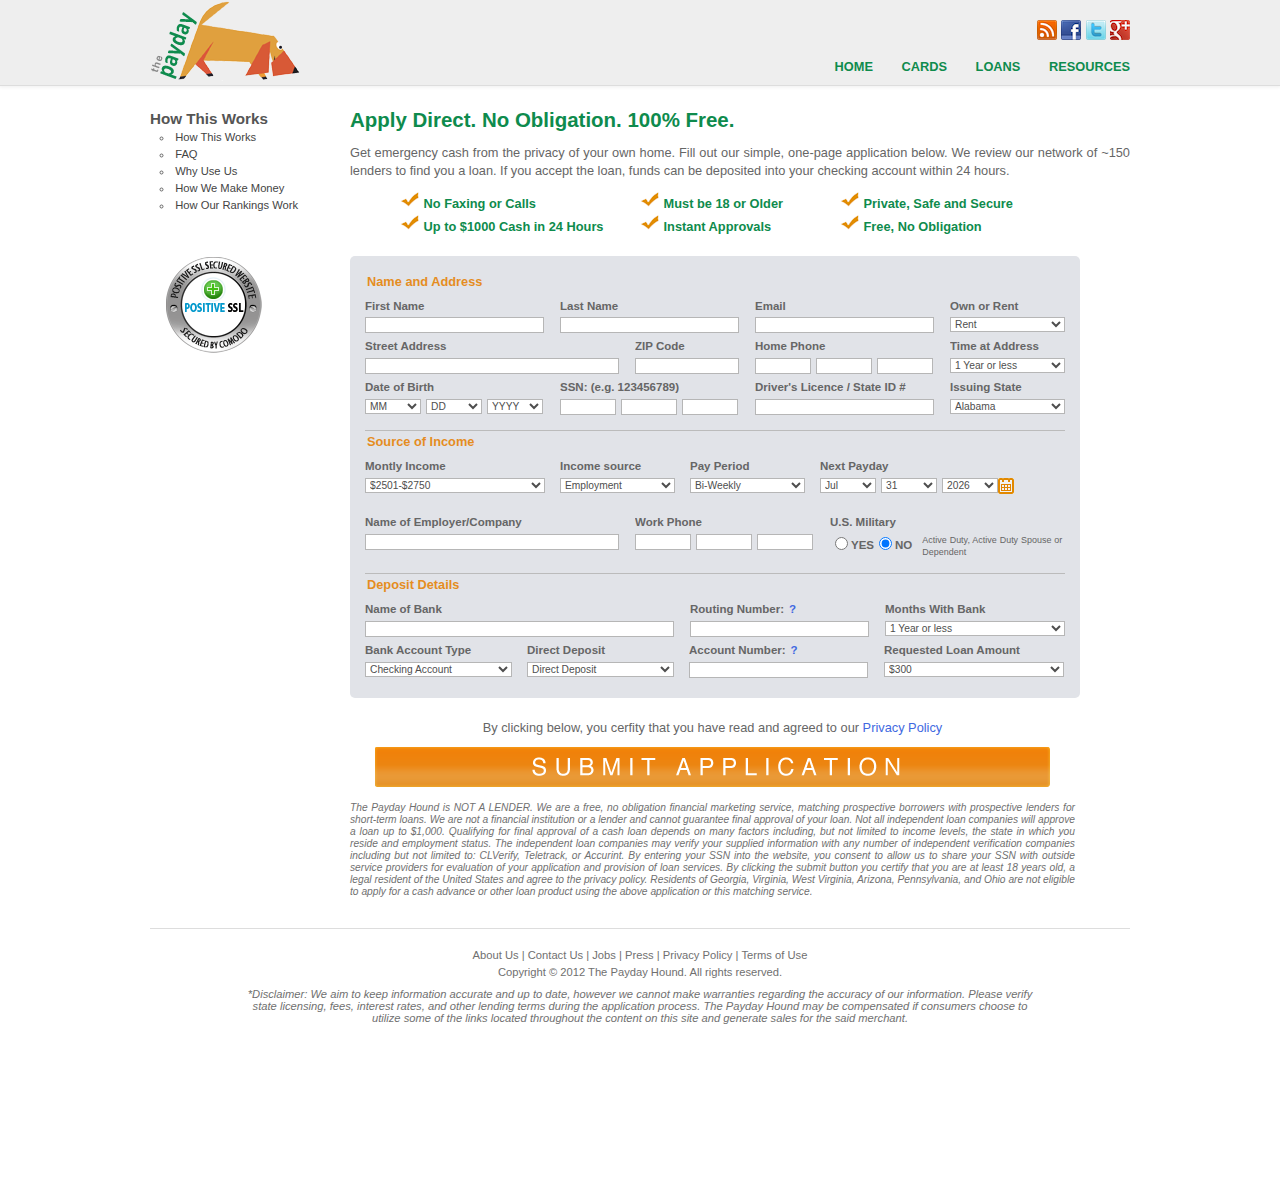
==== index.html @ 6643b177 "base roundsky site" ====
<!DOCTYPE html><!-- HTML 5 -->
<html>
<head>
<meta charset="UTF-8">
<title>The Payday Hound Payday Loan Matching Service</title>
<meta name="description" content="Apply online to over 150 payday loan lenders with one simple application. Instant approvals and next day funding. Apply in private from home. "/>
    <link rel="stylesheet" type="text/css" href="css/style.css" media="all" />  
    <link href="css/cal.css" rel="stylesheet" type="text/css" /> 
    <script type="text/javascript" src="js/Validation.js"></script>
		<script type="text/javascript" src="js/functions.js"></script>
        <script language="javascript" src="js/tabbing.js"></script>
<!--[if lt IE 9]>
<script src="http://html5shiv.googlecode.com/svn/trunk/html5.js"></script>
<![endif]-->

<script type="text/javascript" src="http://resources.thepaydayhound.com/assets/application-8abdf3cddf5f47e707ce5441f7be3edc.js"></script>

<!-- --------- Google Analytics subdomain -----------  -->
<script type="text/javascript">
  var _gaq = _gaq || [];
  _gaq.push(['_setAccount', 'UA-29737687-1']);
  _gaq.push(['_setDomainName', 'thepaydayhound.com']);
  _gaq.push(['_trackPageview']);    
  (function() {
    var ga = document.createElement('script'); ga.type = 'text/javascript'; ga.async = true;
    ga.src = ('https:' == document.location.protocol ? 'https://ssl' : 'http://www') + '.google-analytics.com/ga.js';
    var s = document.getElementsByTagName('script')[0]; s.parentNode.insertBefore(ga, s);
  })();     
</script>   

<!-- --------- Google Analytics subdomain -----------  -->

</head>
<body  onLoad="start_cal();init();">

<!-- header -->

<div id="container">

<div id="mainHeaderOutter">
	<header id="mainHeader">
		<div id="logo"><a href="http://www.thepaydayhound.com/" target="_blank"><img alt="logo" src="img/thepaydayhound-logo-transparent.png" /></a></div>
		<div id="socialmediaicons">
			<a href="http://www.thepaydayhound.com/feed" title="The Payday Hound Feed" target="_blank"><img alt="RSS Feed" src="img/rss.png" /></a>
			<a href="http://www.facebook.com/thepaydayhound" title="The Payday Hound Facebook Page" target="_blank"><img alt="Facebook" src="img/facebook.png" /></a>
			<a href="http://www.twitter.com/thepaydayhound" title="The Payday Hound Twitter Page" target="_blank"><img alt="Twitter" src="img/twitter.png" /></a>
			<a href="https://plus.google.com/114318301384219988110" title="The Payday Hound Google Page" target="_blank"><img alt="Google +" src="img/googleplus.png" /></a>
		</div>
		
		<nav>
			<div class = "chromestye" id = "chromemenu">
				<ul>
					<li><a href="http://www.thepaydayhound.com">Home</a></li>
					<li><a href="http://tools.thepaydayhound.com/secured-cards" rel="dropmenu1">Cards</a></li>
				    	<li><a href="http://tools.thepaydayhound.com/payday-loans" rel="dropmenu2">Loans</a></li>
					<li><a href="http://www.thepaydayhound.com/resources" >Resources</a></li>
				</ul>	
			</div>	


			<!--credit card drop down menu -->                                                   
			<div id="dropmenu1" class="dropmenudiv">
			<a href="http://tools.thepaydayhound.com/prepaids">Prepaid Cards</a>	
			<a href="http://tools.thepaydayhound.com/secured-cards">Secured Cards</a>
			</div>

			<!--payday loan drop down menu -->                                                   
			<div id="dropmenu2" class="dropmenudiv">
			<a href="https://www.thepaydayhound.com/payday-loan-apply">Apply Now</a>
			<a href="http://tools.thepaydayhound.com/payday-loans">Payday Loans</a>	
			<a href="http://tools.thepaydayhound.com/installment-loans">Installment Loans</a>
			</div>


			<script type="text/javascript">

			cssdropdown.startchrome("chromemenu")

			</script>


		</nav>

	</header>
</div>
    
<!-- everything between header and footer -->


<div id = "wrapper">

<aside id ="sidebar">

<div id = "sidebarWhyPDH">
	<h2>How This Works</h2>
		<ul>
		<li><a href="../how-this-works.html" onClick="window.open('how-this-works.html','','scrollbars=yes,width=500,height=350'); return false;">How This Works</a></li>
		<li><a href="../faq.html" onClick="window.open('faq.html','','scrollbars=yes,width=500,height=500'); return false;">FAQ</a></li>
            <li><a href="http://tools.thepaydayhound.com/why-use-the-payday-hound/">Why Use Us</a></li>
            <li><a href="http://tools.thepaydayhound.com/why-use-the-payday-hound/">How We Make Money</a></li>
            <li><a href="http://tools.thepaydayhound.com/why-use-the-payday-hound/">How Our Rankings Work</a></li>            
		</ul>
</div>

<div>
<img alt="Twitter" src="img/SSL_Seal.gif" style="margin: 40px 15px"/>
</div>

</aside>

<div id="content">

	<h1>Apply Direct. No Obligation. 100% Free.</h1>
    	<p>Get emergency cash from the privacy of your own home. Fill out our simple, one-page application below. We review our network of ~150 lenders to find you a loan. If you accept the loan, funds can be deposited into your checking account within 24 hours.</p>
       <p class="msBenefits">
   	  <div class="msBenefitsLeft"><img src="img/check-mark.png" width="20" height="18"> No Faxing or Calls</div>
      <div class="msBenefitsCenter"><img src="img/check-mark.png" width="20" height="18"> Must be 18 or Older</div>
      <div class="msBenefitsRight"><img src="img/check-mark.png" width="20" height="18"> Private, Safe and Secure</div>
      <div id="clearboth"></div>
   	<div class="msBenefitsLeft"><img src="img/check-mark.png" width="20" height="18"> Up to $1000 Cash in 24 Hours</div>
      <div class="msBenefitsCenter"><img src="img/check-mark.png" width="20" height="18"> Instant Approvals</div>
      <div class="msBenefitsRight"><img src="img/check-mark.png" width="20" height="18"> Free, No Obligation </div>         
      </p>
</br>
      <div id="clearboth"></div>
<form action="process.php" method="post" id="applicant" name="applicant" onSubmit="return submit_form();">
			<fieldset>	
				<div class="form-block">
                <h2 class="applicationNameSubTitle">Name and Address</h2>			
					<p class="applicationLine">
						<span class="w180 m-r-15">
							<label>First Name</label>
							<input type='text' maxlength=32 id="first_name" name="first_name" chkType="alpha" chkTitle="First Name"  chkRequired=true tabindex ="1"/>
						</span>
                        <span class="w180 m-r-15">
							<label>Last Name</label>
							<input type='text' maxlength=32 id="last_name" name="last_name" chkType="alpha" chkTitle="Last Name"  chkRequired=true tabindex ="2"/>
						</span>
                        
                        <span class="w180 m-r-15">
							<label>Email</label>
							<input name="email" size="20" maxlength="70" id="email" value="" type="text" chkTitle="Email" chkRequired="true" chkMinLength="5" chkType="email" tabindex ="3"/>
						</span>
                        
                        <span class="w115">
							<label>Own or Rent</label>
							<select class="w-115" name="housing" id="housing" tabindex ="4">
     <option value="rent" selected="selected">Rent</option>         
     <option value="own">Own</option>
							</select>
						</span>
                        
                        </p>
                        
                        <p class="applicationLine">
						<span class="w255 m-r-15">
							<label>Street Address</label>
							<input type="text" class="w-244" maxlength=60 id="address" name="address" chkTitle="Address"  chkRequired=true tabindex ="5"/>
						</span>
					
						<span class="w105 m-r-15">
							<label>ZIP Code</label>
							<input name="zip" type='text' id="zip"  maxlength=5 chkTitle="Zip"  chkRequired=true next="HomePhone1" tabindex ="6"/>
						</span>
                        
                        <span class="w46 m-r-15">
							<label>Home Phone</label>
							<input class="w-46 m-r-5" type="text" onChange="update_home_phone();" name="HomePhone1"  maxlength="3" id="HomePhone1" value=""   chkTitle="Home Phone (Part 1)" chkRequired="true" chkReqLength="3" chkType="num" next="HomePhone2" tabindex ="7"/>  
					<input class="w-46 m-r-5" type="text" onChange="update_home_phone();" name="HomePhone2"   maxlength="3" id="HomePhone2" value=""   chkTitle="Home Phone (Part 2)" chkRequired="true" chkReqLength="3" chkType="num" next="HomePhone3" tabindex ="8"/>  
					<input class="w-46" type="text" onChange="update_home_phone();" name="HomePhone3"  maxlength="4" value="" id="HomePhone3"   chkTitle="Home Phone (Part 3)" chkRequired="true" chkReqLength="4" chkType="num" next="months_at_residence" tabindex ="9"/>
					<input name="home_phone" type="hidden" id="home_phone" />
 
						</span>
                        
                        <span class="w115">
							<label>Time at Address</label>
							<select class="w-115" name="months_at_residence" id="months_at_residence" tabindex ="10">
      <option value="12">1 Year or less</option>
      <option value="24">2 Years</option>
      <option value="36">3 Years</option>
      <option value="48">4 Years</option>
      <option value="60">5 Years</option>
      <option value="72">6 Years</option>
      <option value="84">7 Years</option>
      <option value="96">8 Years</option>
      <option value="108">9 Years</option>
      <option value="120">10+ Years</option>
							</select>
						</span>
					</p>
					<p class="applicationLine">
					
                    <span class="w46 m-r-15">
							<label>Date of Birth</label>
							<select class="w-56 m-r-5" onChange="update_birth_date();" name="BirthMonth" id="BirthMonth" chkRequired="true" chkMinLength="1" chkType="num" chkTitle="Birthday Month" tabindex ="11">
                            <option value="">MM</option>
								<option value="1">Jan</option>
      <option value="2">Feb</option>
      <option value="3">Mar</option>
      <option value="4">Apr</option>
      <option value="5">May</option>
      <option value="6">Jun</option>
      <option value="7">Jul</option>
      <option value="8">Aug</option>
      <option value="9">Sep</option>
      <option value="10">Oct</option>
      <option value="11">Nov</option>
      <option value="12">Dec</option>
							</select>
							<select class="w-56 m-r-5" onChange="update_birth_date();" name="BirthDay" id="BirthDay" chkRequired="true" chkMinLength="1" chkType="num" chkTitle="Birthday Day" tabindex ="12">
                            <option value="">DD</option>
								<option value="1">01</option>
      <option value="2">02</option>
      <option value="3">03</option>
      <option value="4">04</option>
      <option value="5">05</option>
      <option value="6">06</option>
      <option value="7">07</option>
      <option value="8">08</option>
      <option value="9">09</option>
      <option value="10">10</option>
      <option value="11">11</option>
      <option value="12">12</option>
      <option value="13">13</option>
      <option value="14">14</option>
      <option value="15">15</option>
      <option value="16">16</option>
      <option value="17">17</option>
      <option value="18">18</option>
      <option value="19">19</option>
      <option value="20">20</option>
      <option value="21">21</option>
      <option value="22">22</option>
      <option value="23">23</option>
      <option value="24">24</option>
      <option value="25">25</option>
      <option value="26">26</option>
      <option value="27">27</option>
      <option value="28">28</option>
      <option value="29">29</option>
      <option value="30">30</option>
      <option value="31">31</option>
							</select>
							<select class="w-56"; padding-left: 1px; onChange="update_birth_date();" name="BirthYear" id="BirthYear" chkRequired="true" chkMinLength="1" chkType="num" chkTitle="Birthday Year" tabindex ="13">
                            <option value="">YYYY</option>
	<option value="1994">1994</option>
    <option value="1993">1993</option>
    <option value="1992">1992</option>
      <option value="1991">1991</option>
      <option value="1990">1990</option>
      <option value="1989">1989</option>
      <option value="1988">1988</option>
      <option value="1987">1987</option>
      <option value="1986">1986</option>
      <option value="1985">1985</option>
      <option value="1984">1984</option>
      <option value="1983">1983</option>
      <option value="1982">1982</option>
      <option value="1981">1981</option>
      <option value="1980">1980</option>
      <option value="1979">1979</option>
      <option value="1978">1978</option>
      <option value="1977">1977</option>
      <option value="1976">1976</option>
      <option value="1975">1975</option>
      <option value="1974">1974</option>
      <option value="1973">1973</option>
      <option value="1972">1972</option>
      <option value="1971">1971</option>
      <option value="1970">1970</option>
      <option value="1969">1969</option>
      <option value="1968">1968</option>
      <option value="1967">1967</option>
      <option value="1966">1966</option>
      <option value="1965">1965</option>
      <option value="1964">1964</option>
      <option value="1963">1963</option>
      <option value="1962">1962</option>
      <option value="1961">1961</option>
      <option value="1960">1960</option>
      <option value="1959">1959</option>
      <option value="1958">1958</option>
      <option value="1957">1957</option>
      <option value="1956">1956</option>
      <option value="1955">1955</option>
      <option value="1954">1954</option>
      <option value="1953">1953</option>
      <option value="1952">1952</option>
      <option value="1951">1951</option>
      <option value="1950">1950</option>
      <option value="1949">1949</option>
      <option value="1948">1948</option>
      <option value="1947">1947</option>
      <option value="1946">1946</option>
      <option value="1945">1945</option>
      <option value="1944">1944</option>
      <option value="1943">1943</option>
      <option value="1942">1942</option>
      <option value="1941">1941</option>
      <option value="1940">1940</option>
      <option value="1939">1939</option>
      <option value="1938">1938</option>
      <option value="1937">1937</option>
      <option value="1936">1936</option>
      <option value="1935">1935</option>
      <option value="1934">1934</option>
      <option value="1933">1933</option>
      <option value="1932">1932</option>
      <option value="1931">1931</option>
      <option value="1930">1930</option>
      <option value="1929">1929</option>
      <option value="1928">1928</option>
      <option value="1927">1927</option>
      <option value="1926">1926</option>
      <option value="1925">1925</option>
      <option value="1924">1924</option>
      <option value="1923">1923</option>
      <option value="1922">1922</option>
      <option value="1921">1921</option>
      <option value="1920">1920</option>
      <option value="1919">1919</option>
      <option value="1918">1918</option>
      <option value="1917">1917</option>
      <option value="1916">1916</option>
      <option value="1915">1915</option>
      <option value="1914">1914</option>
      <option value="1913">1913</option>
      <option value="1912">1912</option>
      <option value="1911">1911</option>
							</select><input type="hidden" id="birth_date" name="birth_date" />
						</span>
						<span class="w46 m-r-15">
							<label>SSN: (e.g. 123456789)</label>
							<input type="text" class="w-46 m-r-5" maxlength="3" onChange="update_ssn();" name="ssn1"  id="ssn1" value=""   chkTitle="Social Security Number (Part 1)" chkRequired="true" chkReqLength="3" chkType="num" next="ssn2" tabindex ="14"/>
							<input type="text" class="w-46 m-r-5" maxlength="2" onChange="update_ssn();" name="ssn2" id="ssn2" value=""   chkTitle="Social Security Number (Part 2)" chkRequired="true" chkReqLength="2" chkType="num" next="ssn3" tabindex ="14"/>
							<input type="text" class="w-46" onChange="update_ssn();" name="ssn3"  maxlength="4" value="" id="ssn3"   chkTitle="Social Security Number (Part 3)" chkRequired="true" chkReqLength="4" chkType="num" next="driving_license_number" tabindex="16"/>
                            <input name="social_security_number" type="hidden" id="social_security_number" />
						</span>
                        
                        <span class="w180 m-r-15">
							<label>Driver's Licence / State ID #</label>
							<input name="driving_license_number" value=""  id="driving_license_number" type="text" chkTitle="Driver's License Number" chkRequired="true" chkMinLength="5" next="driving_license_state" tabindex="17"/>
						</span>
						<span class="w115">
							<label>Issuing State</label>
								<select class="w-115" id="driving_license_state" name="driving_license_state" tabindex = "18">
      <option value="AL">Alabama</option>
      <option value="AK">Alaska</option>
      <option value="AZ">Arizona</option>
      <option value="AR">Arkansas</option>
      <option value="CA">California</option>
      <option value="CO">Colorado</option>
      <option value="CT">Connecticut</option>
      <option value="DE">Delaware</option>
      <option value="DC">Dist of Columbia</option>
      <option value="FL">Florida</option>
      <option value="GA">Georgia</option>
      <option value="HI">Hawaii</option>
      <option value="ID">Idaho</option>
      <option value="IL">Illinois</option>
      <option value="IN">Indiana</option>
      <option value="IA">Iowa</option>
      <option value="KS">Kansas</option>
      <option value="KY">Kentucky</option>
      <option value="LA">Louisiana</option>
      <option value="ME">Maine</option>
      <option value="MD">Maryland</option>
      <option value="MA">Massachusetts</option>
      <option value="MI">Michigan</option>
      <option value="MN">Minnesota</option>
      <option value="MS">Mississippi</option>
      <option value="MO">Missouri</option>
      <option value="MT">Montana</option>
      <option value="NE">Nebraska</option>
      <option value="NV">Nevada</option>
      <option value="NH">New Hampshire</option>
      <option value="NJ">New Jersey</option>
      <option value="NM">New Mexico</option>
      <option value="NY">New York</option>
      <option value="NC">North Carolina</option>
      <option value="ND">North Dakota</option>
      <option value="OH">Ohio</option>
      <option value="OK">Oklahoma</option>
      <option value="OR">Oregon</option>
      <option value="PA">Pennsylvania</option>
      <option value="RI">Rhode Island</option>
      <option value="SC">South Carolina</option>
      <option value="SD">South Dakota</option>
      <option value="TN">Tennessee</option>
      <option value="TX">Texas</option>
      <option value="UT">Utah</option>
      <option value="VT">Vermont</option>
      <option value="VA">Virginia</option>
      <option value="WA">Washington</option>
      <option value="WV">West Virginia</option>
      <option value="WI">Wisconsin</option>
      <option value="WY">Wyoming</option>    </select>
						</span>
                        
					</p>
              
              <h2 class="applicationSubTitle">Source of Income</h2>
				
					<p class="applicationLine">	
						<span class="w180 m-r-15">
							<label>Montly Income</label>
							<select class="w-180" id="monthly_income" name="monthly_income" tabindex = "19">
								<option value="750">Less than &#36;750</option>
						<option value="1000">&#36;751-&#36;1000</option>
						<option value="1250">&#36;1001-&#36;1250</option>
						<option value="1470">&#36;1251-&#36;1470</option>
						<option value="1750">&#36;1471-&#36;1750</option>
						<option value="2000">&#36;1751-&#36;2000</option>
						<option value="2250">&#36;2001-&#36;2250</option>
						<option value="2500">&#36;2251-&#36;2500</option>
						<option value="2750" selected="selected">&#36;2501-&#36;2750</option>
						<option value="3000">&#36;2751-&#36;3000</option>
						<option value="3250">&#36;3001-&#36;3250</option>
						<option value="3500">&#36;3251-&#36;3500</option>
						<option value="3750">&#36;3501-&#36;3750</option>
						<option value="4000">&#36;3751-&#36;4000</option>
						<option value="4250">&#36;4001-&#36;4250</option>
						<option value="4500">&#36;4251-&#36;4500</option>
						<option value="4750">&#36;4501-&#36;4750</option>
						<option value="5000">&#36;4751-&#36;5000</option>
						<option value="5250">&#36;5001-&#36;5250</option>
						<option value="5500">&#36;5251-&#36;5500</option>
						<option value="5750">&#36;5501-&#36;5750</option>
						<option value="6000">&#36;5751-&#36;6000</option>
						<option value="6001">More than &#36;6000</option>
							</select>
						</span>
                        
                        <span class="w115 m-r-15">
							<label>Income source</label>
							<select class="w-115" id="income_type" name="income_type" tabindex = "20">
								<option value="employment" selected="selected">Employment</option>
      <option value="benefits">Benefits</option>
							</select>
						</span>
                        
                        <span class="w115 m-r-15">
							<label>Pay Period</label>
							<select class="w-115"  name="pay_period" tabindex = "21">
								<option value="weekly">Weekly</option>
						<option value="biweekly" selected="selected">Bi-Weekly</option>
						<option value="twice_monthly">Twice Monthly</option>
						<option value="monthly">Monthly</option>
							</select>
						</span>
						<span class="w215 m-r-15">
                    <label>Next Payday</label>
                    <select  size="1" name="pd1m" id="pd1m" onchange="update_next_pay_date();" class="w-56 m-r-5" tabindex = "22">
                      <option value="1">Jan</option>
                      <option value="2">Feb</option>
                      <option value="3">Mar</option>
                      <option value="4">Apr</option>
                      <option value="5">May</option>
                      <option value="6">Jun</option>
                      <option value="7">Jul</option>
                      <option value="8">Aug</option>
                      <option value="9">Sep</option>
                      <option value="10">Oct</option>
                      <option value="11">Nov</option>
                      <option value="12">Dec</option>
                    </select>
                    <select  size="1" name="pd1d" id="pd1d" onchange="update_next_pay_date();" class="w-56 m-r-5" tabindex = "23">
                      <option value="01">1</option>
                      <option value="02">2</option>
                      <option value="03">3</option>
                      <option value="04">4</option>
                      <option value="05">5</option>
                      <option value="06">6</option>
                      <option value="07">7</option>
                      <option value="08">8</option>
                      <option value="09">9</option>
                      <option value="10">10</option>
                      <option value="11">11</option>
                      <option value="12">12</option>
                      <option value="13">13</option>
                      <option value="14">14</option>
                      <option value="15">15</option>
                      <option value="16">16</option>
                      <option value="17">17</option>
                      <option value="18">18</option>
                      <option value="19">19</option>
                      <option value="20">20</option>
                      <option value="21">21</option>
                      <option value="22">22</option>
                      <option value="23">23</option>
                      <option value="24">24</option>
                      <option value="25">25</option>
                      <option value="26">26</option>
                      <option value="27">27</option>
                      <option value="28">28</option>
                      <option value="29">29</option>
                      <option value="30">30</option>
                      <option value="31">31</option>
                    </select>
                    <select  size="1" name="pd1y" id="pd1y" onchange="update_next_pay_date();" class="w-56">
                    </select><span class="calendar"><img src="img/calendar-bg.gif" border="0" alt onClick="openCal();" style="cursor:pointer;" ></span>
                    </span>	
                    
                    <div class="main_cal" style=" overflow: visible;z-index: 100; top: 15px; left: 240px;" id="calender_div" onMouseOver="close_cal=false;" onMouseOut="close_cal=true;"> </div>
              
                    
                    
                        </p>
                        
                        <p class="applicationLine">	
                       
                  
						<span class="w255 m-r-15">
							<label>Name of Employer/Company</label>
							<input type="text" name="employer" value="" maxlength="25" id="employer" chkTitle="employer Name" chkRequired="true" chkMinLength="4" tabindex = "23"/>
						</span>
                        
                        <span class="w46 m-r-15">
							<label>Work Phone</label>
							<input type="text" class="w-46 m-r-5" onChange="update_work_phone();"  maxlength="3" name="EmployerPhone1" id="EmployerPhone1"   chkTitle="Work Phone (Part 1)" chkRequired="true" chkReqLength="3" chkType="num" next="EmployerPhone2"   value="" tabindex = "24"/>
							<input type="text" class="w-46 m-r-5" onChange="update_work_phone();"  maxlength="3" name="EmployerPhone2" id="EmployerPhone2"   chkTitle="Work Phone (Part 2)" chkRequired="true" chkReqLength="3" chkType="num" next="EmployerPhone3"  value="" tabindex = "25"/>
							<input type="text" class="w-46" onChange="update_work_phone();"  maxlength="4" name="EmployerPhone3" id="EmployerPhone3"   chkTitle="Work Phone (Part 3)" chkRequired="true" chkReqLength="4" chkType="num" value="" next="active_military2" tabindex = "26"/>
                            <input name="work_phone" type="hidden" id="work_phone" />
						</span>
						
                        <span class="w235">
                        <label>U.S. Military</label> 
						<input type="radio"  id="active_military1" name="active_military" value="true" />
						<span class="radio-label">YES</span>
						<input type="radio" id="active_military2" name="active_military" value="false" checked="checked" tabindex = "27" />
						<span class="radio-label">NO</span>
						<span class="text-wrap">Active Duty, Active Duty Spouse or Dependent</span>
						</span>
                        
					</p>	
					   
                
                <h2 class="applicationSubTitle">Deposit Details</h2>
					
                    <p class="applicationLine">
                    
						<span class="w310 m-r-15">
							<label>Name of Bank</label>
							<input name="bank_name" value="" id="bank_name"  type="text" chkTitle="Bank Name" chkRequired="true" chkMinLength="2" tabindex = "28"/>
						</span>
                        
                        <span class="w180 m-r-15 w-180">
							<label>Routing Number:<span class="tip"><a href="#" onclick="window.open('check.html','', 'height=560, width=600'); return false;">?</a></span></label>
							<input name="routing_number" id="routing_number"  maxlength="9" value=""  chkTitle="Bank Routing Number" chkRequired="true" chkMinLength="9" chkType="num" type="text" next="account_number" tabindex = "29" />
                            </span>
                            
                            <span class="w180">
							<label>Months With Bank</label>
							<select class="w-180" name="months_with_bank" id="months_with_bank" tabindex = "30">
      <option value="12">1 Year or less</option>
      <option value="24">2 Years</option>
      <option value="36">3 Years</option>
      <option value="48">4 Years</option>
      <option value="60">5 Years</option>
      <option value="72">6 Years</option>
      <option value="84">7 Years</option>
      <option value="96">8 Years</option>
      <option value="108">9 Years</option>
      <option value="120">10+ Years</option>
							</select>
						</span>
                        </p>
                        
                        <p class="applicationLine">
                        
						<span class="w147 m-r-15">
							<label>Bank Account Type</label>
							<select id="account_type" name="account_type" class="w-147" tabindex = "31">
      <option value="checking" selected="selected">Checking Account</option>
      <option value="saving">Savings Account</option>
    </select>
						</span>
						<span class="w147 m-r-15">
							<label>Direct Deposit</label>
							<select name="direct_deposit" class="w-147" tabindex = "32">
						<option value="true">Direct Deposit</option>
						<option value="false">Paper Check</option>
					</select>
						</span>
					
						<span class="w180 m-r-15">
							<label>Account Number:<span class="tip"><a href="#" onclick="window.open('check.html','', 'height=560, width=600'); return false;">?</a></span></label>
							<input name="account_number" value="" id="account_number"  type="text" chkTitle="Account Number" chkType="num" chkRequired="true" chkMinLength="4" tabindex = "33"/>
						</span>
                        
                        <span class="w180">
							<label>Requested Loan Amount</label>
								<select class="w-180" id="requested_loan_amount" name="requested_loan_amount" tabindex = "34">
      <option value="100">$100</option>
<option value="200">$200</option>
<option value="300" selected="selected">$300</option>
<option value="400">$400</option>
<option value="500">$500 or more</option>
    </select>
						</span>
<input type="hidden" name="months_employed" id="months_employed" value="12" />

					</p>					
				</div><!--.form-block-->
				<div class="confirm-block">
					<p>By clicking below, you cerfity that you have read and agreed to our <a href="#" onClick="window.open('privacy.html','','scrollbars=yes,width=400,height=600'); return false;">Privacy Policy</a></p>
					<div class="myButton"><INPUT type="submit" class="send-button" id="submit_button"></div>
				</div><!--.confirm-block-->
			</fieldset>
		</form>
        
<p class="msDisclaimer">The Payday Hound is NOT A LENDER. We are a free, no obligation financial marketing service, matching prospective borrowers with prospective lenders for short-term loans. We are not a financial institution or a lender and cannot guarantee final approval of your loan. Not all independent loan companies will approve a loan up to $1,000. Qualifying for final approval of a cash loan depends on many factors including, but not limited to income levels, the state in which you reside and employment status. The independent loan companies may verify your supplied information with any number of independent verification companies including but not limited to: CLVerify, Teletrack, or Accurint. By entering your SSN into the website, you consent to allow us to share your SSN with outside service providers for evaluation of your application and provision of loan services. By clicking the submit button you certify that you are at least 18 years old, a legal resident of the United States and agree to the privacy policy. Residents of Georgia, Virginia, West Virginia, Arizona, Pennsylvania, and Ohio are not eligible to apply for a cash advance or other loan product using the above application or this matching service.</p>		
	
    <div class="footer" style="margin:0 auto;">
    <div id="plsWait" style="position: relative;margin-top:-147px;display: none;">
<table width="559" style="margin-top:0px;margin-bottom:0px;background:#FFF;border:1px solid #999" align="center">
        <tr>
                <td style="padding-top:50px;padding-bottom: 30px; font-size:16px;" class="content" align="center">
                Please be patient while we submit your information to lenders. <br><br />
                <b>This may take up to 5 minutes, do not reload.</b>
                <br>
                	

                </td>
        </tr>
	<tr>
		<td style="padding-bottom:30px;" class="content" align="center">
	<object classid="clsid:D27CDB6E-AE6D-11cf-96B8-444553540000" codebase="https://download.macromedia.com/pub/shockwave/cabs/flash/swflash.cab#version=7,0,19,0" width="220" height="19">
  <param name="movie" value="img/flash_loading_bar.swf" />
  <param name="quality" value="high" />
  <embed src="img/flash_loading_bar.swf" quality="high" pluginspage="https://www.macromedia.com/go/getflashplayer" type="application/x-shockwave-flash" width="220" height="19"></embed>
</object>
		</td>
	</tr>
</table></div></div>


</div>

<div class="clearfooter"></div>
</div>	

<footer>		
	<ul>
	<li><a href="http://tools.thepaydayhound.com/infos/about">About Us</a> | </li>
	<li><a href="http://tools.thepaydayhound.com/infos/contact" target="_blank">Contact Us</a> | </li>
	<li><a href="http://tools.thepaydayhound.com/infos/jobs">Jobs</a> | </li>
	<li><a href="http://tools.thepaydayhound.com/infos/press">Press</a> | </li>    			    
	<li><a href="http://tools.thepaydayhound.com/infos/privacy">Privacy Policy</a> | </li>    
	<li><a href="http://tools.thepaydayhound.com/infos/terms">Terms of Use</a></li> 	    
	</ul>
	
	<div id="copyright">Copyright © 2012 The Payday Hound. All rights reserved.</div>
	
	<div id="disclaimer">*Disclaimer: We aim to keep information accurate and up to date, however we cannot make warranties regarding the accuracy of our information. Please verify state licensing, fees, interest rates, and other lending terms during the application process. The Payday Hound may be compensated if consumers choose to utilize some of the links located throughout the content on this site and generate sales for the said merchant.</div>	

</footer>

</div>
</body>
</html>
---- css/style.css ----
/*limited reset*/
html, body, div, section, article, aside, header, hgroup, footer, nav, h1, h2, h3, h4, h5, h6, p, blockquote, address, time, span, em, strong, img, ol, ul, li, q, figure, canvas, video, th, td, tr,fieldset, form, label, legend  {
	margin: 0;
	padding: 0;
	border: 0;
	vertical-align:baseline;
	font: inherit;
}

/*html5 display rule*/
address, article, aside, canvas, details, figcaption, figure, footer, header, hgroup, nav, menu, nav, section, summary {
	display: block;
}


/*all*/

html, body{
    height: 100%;
}

body {
    background: #fff;
    font-family: helvetica, arial, san-serif;
    color: #666;
}

#wrapper {
    width: 980px;
    margin: 0 auto;
}

#container {
	min-height: 100%;
	height: 100%;
	margin-top: -110px;
}

h1, h2 {
	color: #0E8B4D;
}

h3 {
	font-size: 0.8em;
}

h4 {
    color: #666666;
    font-size: 0.6em;
    margin: 1px 0 0;
    }

a, a:link, a:visited {
	color: #4169e1;
	text-decoration: none;
}

a:hover, a:active {
	color: #fba117;
	text-decoration: none;
}

#clearboth {
    clear: both;
}

.code {
    direction: rtl;
    unicode-bidi: bidi-override;
}

p {
	margin-top: 15px;
	text-align: justify;
}

.center {
	text-align: center;
}


/*header*/

#mainHeaderOutter {
	background: #eee;
	border-bottom: 1px solid #ddd;
	-moz-box-shadow: 0 0 3px 1px #eee;
	-webkit-box-shadow: 0 0 3px 1px#eee;
	box-shadow: 0 0 4px 1px #eee;
	border-top: 110px solid #eee;
	}

#mainHeader {
	height: 85px;
	margin: 0 auto;
	width: 980px;
}

#logo { 
	float: left;
}

#socialmediaicons {
	float: right;
	padding: 20px 0px 0px 0px;
}

nav {
    clear: right;
    float: right;
    font-size: 0.8em;
    font-weight: bold;
}
nav ul, nav ul li {
    list-style-type: none;
    padding: 15px 0 0 25px;
    text-transform: uppercase;
}
nav ul li {
    display: inline;
}
nav a, nav a:link, nav a:visited {
    color: #0E8B4D;
}
nav a:hover, nav a:active {
    color: #E58D1F;
    text-decoration: none;
}
.chromestyle {
    font-weight: bold;
    width: 99%;
}
.chromestyle:after {
    clear: both;
    content: ".";
    display: block;
    height: 0;
    visibility: hidden;
}
.chromestyle ul {
    border: 1px solid #BBBBBB;
    margin: 0;
    padding: 4px 0;
    text-align: center;
    width: 100%;
}
.chromestyle ul li {
    display: inline;
}
.chromestyle ul li a {
    border-right: 1px solid #DADADA;
    color: #494949;
    margin: 0;
    padding: 4px 7px;
    text-decoration: none;
}
.dropmenudiv {
    -moz-border-bottom-colors: none;
    -moz-border-image: none;
    -moz-border-left-colors: none;
    -moz-border-right-colors: none;
    -moz-border-top-colors: none;
    background-color: #F0F0F0;
    border-color: #F0F0F0;
    border-style: solid;
    border-width: 1px 1px 0;
    font: 12px/18px Verdana;
    position: absolute;
    top: 0;
    visibility: hidden;
    width: 130px;
    z-index: 100;
}
.dropmenudiv a {
    border-bottom: 1px solid #F0F0F0;
    color: black;
    display: block;
    font-weight: normal;
    padding: 2px 0;
    text-decoration: none;
    text-indent: 3px;
    width: auto;
}
* html .dropmenudiv a {
    width: 100%;
}
.dropmenudiv a:hover {
    background-color: #F0F0F0;
}
/*SIDEBAR*/

#sidebar {
    background-color: #fff;
    width: 175px;
    float: left;
    margin: 20px 15px 30px 0px; 
}

#sidebarWhyPDH h2 {
    color: #555;
    font-size: 0.95em;
    padding: 4px 0px;
	font-weight: bold;
}

#sidebar ul, #sidebar ul li ul {
    background: #eee;
    vertical-align: middle;
    padding: 10px 10px;
    list-style: none outside none;
    font-size: 0.7em;
}

#sidebar ul, ol {
    background: #fff;
    vertical-align: middle;
	padding: 0px 10px;
	margin-bottom: 5px;
}

#sidebar ul li {
	margin-bottom: 5px;
	font-size: 1em;
    font-weight: none;
    list-style: circle inside none;
}


#sidebar a, #sidebar a:link, #sidebar a:visited {
   color: #444;
}

#sidebar a:hover, #sidebar a:active {
   color: #fba117;
}



/*Content*/
	
#content {
	width: 780px;
	float: right;
	margin: 25px 0px 30px 0px;
	font-size: 0.8em;
	line-height: 1.4em;
	padding: 0px;
}

	#content h1 {
		font-size: 1.6em;
		font-weight: bold;
	}

	#content h2 {
		font-size: 1em;
		color: #fba117;
		margin-top: 15px;
	}

	#content h3 {
		font-size: 1.2em;
		color: #444;
		margin-top: 20px;
	}

	#content h4 {
		font-size: 1.2em;
		color: #444;
		font-style: none;
	}

	#content ul li, #content ol li {
	    margin-left: 40px;
	}
	
/*MatchingServicesBenefits*/
	
	.msBenefits {
		margin: 10px 0px;	
	}
	
	.msBenefitsLeft, .msBenefitsCenter, .msBenefitsRight {
		color: #0E8B4D;
		font-weight: bold;
	}
	
	.msBenefitsLeft {
		width: 240px;
		margin: 0px 0px 0px 50px;
		float: left;
	}

	.msBenefitsCenter {
		width: 200px;
		float: left;
	}
	
	.msBenefitsRight {
		width: 220px;
		float: left;
	}
	
/* FORM
------------------------------------------------------------------------------ */

textarea{resize:none;overflow:auto;}

option { padding: 0 0.4em; }


/* HR
------------------------------------------------------------------------------ */
hr, .hr {display: block; clear: both; background: #ccc; color: #ccc; width: 100%; height: 1px; border: none; }

/* HELPERS
------------------------------------------------------------------------------ */
.clear, 
.clear-left, 
.clear-right {clear: both; display: block; width: 100%; height: 0; overflow: hidden; line-height: 0; font-size: 0; }

.clear-left 	{ clear: left; }
.clear-right 	{ clear: right; }

.debug {color: #c30000; padding: 10px 20px; border: 2px solid red; }

.b1r 		    { border: 1px solid red; }
.float-right 	{ float: right!important; }
.float-left 	{ float: left; }
.no-border 		{ border: 0 none!important; }
.no-margin 		{ margin: 0 !important; }
.no-padding-top { padding-top: 0 !important; }
.no-background  { background: transparent none; }
.hidden 		{ visibility:hidden; display: none; }

.a-left{text-align:left !important;}
.a-right{text-align:right !important;}
.a-center{text-align:center !important;}

.no-list-style, .no-list-style li{list-style:none !important; margin-left:0 !important;}
.mr-20{margin-right:20px !important;}
.no-bg{background:none!important;}
.p-b-10{padding-bottom:10px;}
.m-r-15{margin-right:15px;}


/* ANTI Clickjacking Attacks
------------------------------------------------------------------------------ */

iframe { filter: alpha(opacity=100) !important; /* for IE */
    	 opacity: 1 !important; /* for conforming browsers */ }

/* Styles
------------------------------------------------------------------------------ */		 
.applicationLine {
	margin-top: 5px;
}

#applicant h2 {
	font-size: 1em;	
	color: #e58d1f;
	margin-top: 15px;
}

.applicationNameSubTitle {
	padding: 2px;
	font-weight: bold;
}

.applicationSubTitle {
	border-top: 1px solid #bbb;
	padding: 2px;
	font-weight: bold;
}

.form-block{
	position:relative;
	overflow:hidden;
	clear:both;
	-webkit-border-radius:5px;
	-moz-border-radius:5px;
	border-radius:5px;
	behavior:url(js/PIE.htc);
	margin: 10px 0 6px 0;
	padding: 0 15px 20px 15px;
	background-color:#e1e3e8;
	width: 700px;
}

span.calendar{
	float:left;
	display:block;
	width:16px;
	height:16px;
	/*cursor:pointer;
	background:transparent url('../img/calendar-bg.gif') no-repeat left top;*/
}

.form-block input[type="text"]{
	background-color:#fff;
	border:1px solid #b6b6b6;
	float:left;
	color:#4e4e4e;
	font-size: 0.85em;
	padding: 1px 4px;
}

.form-block select{
	background-color: #fff;
	border: 1px solid #b6b6b6;
	float:left;
	color:#4e4e4e;
	font-size: 0.8em;
	font: Helvetica, Arial, sans-serif
	padding: 3px 1px 3px 5px;

}

.form-block input[type="radio"]{
	float:left;
	border:none;
	background:none;
}

span.radio-label{
	float:left;
	font-size: 0.9em;
	font-weight: bold;
	margin-top:3px;
}

.form-block label{
	display: block;
	clear: both;
	font-size: 0.9em;
	font-weight: bold;
	margin-bottom: 2px;
}

.form-block p span.w180{
	display:block;
    float:left;
    overflow:hidden;
    width:180px;
}

.form-block p span.w180 input[type="text"]{
	width:169px;
}

.form-block p span.w147{
	display:block;
    float:left;
    overflow:hidden;
    width:147px;
}

.form-block p span.w165{
	display:block;
    float:left;
    overflow:hidden;
    width:165px;
}

.form-block p span.w105{
	display:block;
    float:left;
    overflow:hidden;
    width:105px;
}

.form-block p span.w105 input[type="text"]{
	width:94px;
}

.form-block p span.w46{
	display:block;
    float:left;
    overflow:hidden;
    width:180px;
}

.form-block p span.w46 input[type="text"]{
	width:46px;
}

.form-block p span.w255{
	display:block;
    float:left;
    overflow:hidden;
    width:255px;
}

.form-block p span.w255 input[type="text"]{
	width:244px;
}
.form-block p span.w215{
	display:block;
    float:left;
    overflow:hidden;
    width:215px;
}

.form-block p span.w215 input[type="text"]{
	width:205px;
}

.form-block p span.w115{
	display:block;
    float:left;
    overflow:hidden;
    width:115px;
}

.form-block p span.w115{
	display:block;
    float:left;
    overflow:hidden;
    width:115px;
}

.form-block p span.w300{
	display:block;
    float:left;
    overflow:hidden;
    width:300px;
}

.form-block p span.w170{
	display:block;
    float:left;
    overflow:hidden;
    width:170px;
}

.form-block p span.w275{
	display:block;
    float:left;
    overflow:hidden;
    width:275px;
}

.form-block p span.w275 input[type="text"]{
	width:265px;
}

.form-block p span.w235{
	display:block;
    float:left;
    overflow:hidden;
    width:235px;
}

.form-block p span.w310{
	display:block;
    float:left;
    overflow:hidden;
    width:310px;
}

.form-block p span.w310 input[type="text"]{
	width:299px;
}

.form-block p span.total{
	float:left;
	display:block;
	overflow:hidden;
}

.form-block p{
	position:relative;
	overflow:hidden;
	clear:both;
	margin-bottom:0;
}

.w-56{width:56px;}

.w-105{width:105px;}

.w-115{width:115px;}

.w-180{width:180px;}

.w-147{width:147px;}

.w-165{width:165px;}

.w-166{width:166px;}

.w-170{width:170px;}

.w-226{width:226px;}

.w-53{width:53px;}

.form-block p span.w-253{width:253px;}

.m-r-5{margin-right:5px;}

.w-250{width:250px;}

span.text-wrap{
	float:left;
	font-size: 0.7em;
	padding-left:10px;
	width: 140px;
	line-height: 12px;
}

.form-block p span.quarter input[type="text"].w-128{width:129px;border-right:none;}	

span.tip{
	color:#ec9416;
	font-size: 1.0em;
	font-weight: bold;
	margin-left:5px;
	cursor:pointer;
}

.confirm-block{
	margin: 0px;
	padding: 0px;
	position:relative;
	overflow:hidden;
	clear:both;
	width: 725px;	
}

.confirm-block p{
	font-size: 1em Arial,'Helvetica Neue',Helvetica,sans-serif;
    padding-bottom: 10px;
    text-align: center;
}

.myButton input {
	background:url(../img/submit-button.png) no-repeat;
	cursor:pointer;
    display: block;
    height: 40px;
    width: 675px;
	margin: 0 auto;
	border: none;
	font-size: 0px;

}

.myButton input:hover{
	background-position: 0 -40px;
}

.msDisclaimer {
	font-size: 0.8em;
	line-height: 12px;
	font-style: italic;
	color: #707070;
	width: 725px;
	}


/*----------------------------------------------------*/


.form-block p span.w244 input[type="text"].w-244{width:244px;}

.form-block p span.w275 input[type="text"].w-275{width:275px;}

.form-block p span.w105 input[type="text"].w-105{width:105px;}

.form-block p span.w46 input[type="text"].w-46{width:46px;}

.form-block p span.w165 input[type="text"].w-40{width:40px;}

.form-block p span.quarter input[type="text"].w-59{width:59px;}

.form-block p span.quarter input[type="text"].w-55{width:41px;}

.form-block p span.quarter input[type="text"].w-45{width:31px;}

.form-block p span.quarter input[type="text"].w-65{width:51px;}

.form-block p span.quarter input[type="text"].w-w55{width:36px;}

.form-block p span.quarter input[type="text"].w-w45{width:36px;}

.form-block p span.quarter input[type="text"].w-w65{width:51px;}

#form-wrap.without-title{padding:10px 7px;}

/*footer*/
footer {
	clear: both;
	text-align: center;
	border-top: 1px solid #ddd;
	font-size: 0.7em;
	padding: 20px 0px 20px 0px;
	height: 110px;
	margin: 0 auto;
	width: 980px;
	}
	
	footer ul, footer ul li {
		list-style-type:none;
		display: inline;
		color: #707070;
	}
	
	footer a, footer a:link, footer a:visited{
		color: #707070;
	}
	
	footer a:hover, a:active {
	color: #fba117;
	text-decoration: none;
}
	
	#copyright {
		padding: 5px 0px 10px 0px;
		color: #707070;
	}

	#disclaimer {
		width: 800px;
		color: #707070;
    	font-style: italic;
    	margin: 0 auto;
	}
---- css/cal.css ----
.main_cal {position:absolute;
	margin-left:100px;
	top:auto;
	left:auto;
	width:175px;
	padding:10px;
	margin-top:5px;
	background:#ffffff;
	border:solid #666666 1px;}

.cal_table{background-color:#d8d8d8;
	font-family:Tahoma, Arial;
	font-size:8pt;
	width:100%;}
	
.day_head {font-weight:400;
	font-family:Tahoma, Arial;
	font-size:8pt;
	text-align:center;
	background-color:#ffffff;}

.cal_norm {font-weight:400;
	font-family:Tahoma, Arial;
	font-size:8pt;
	text-align:center;
	background-color:#ffffff;}
	
.passed_day{font-weight:400;
	font-family:Tahoma, Arial;
	font-size:8pt;
	text-align:center;
	background-color:#ffffff;
	color:#999999;
	text-decoration:line-through;}

.day_link{font-family:Tahoma, Arial;
	font-size:8pt;
	text-decoration:none;
	color:#000000;
	cursor:pointer;
	background-color:#ffffff;
	text-align:center;
	font-weight:bold;}
.selected_day {font-family:Tahoma, Arial;
	font-size:8pt;
	text-decoration:none;
	color:#000000;
	cursor:pointer;
	background-color:#ffcd07;
	text-align:center;
	font-weight:bold;}
	
.monthDis {border:solid #666666 1px;
	padding:3px;
	text-align:center;}
	
.nextTD{border:solid #666666 1px;
	padding:3px;
	text-align:center;
	background:url(../img/next_arrow.gif) no-repeat center center;
	cursor:pointer;}
	
.preTD{border:solid #666666 1px;
	padding:3px;
	text-align:center;
	background: url(../img/pre_arrow.gif) no-repeat center center;
	cursor:pointer;}
	
.nextTD_blank{border:solid #666666 1px;
	padding:3px;}
	
.preTD_blank{border:solid #666666 1px;
	padding:3px;}
	
.closeTD {padding:3px;
	text-align:center;
	color:#666666;
	text-decoration:underline;
	background:#ffffff;
	cursor:pointer;}
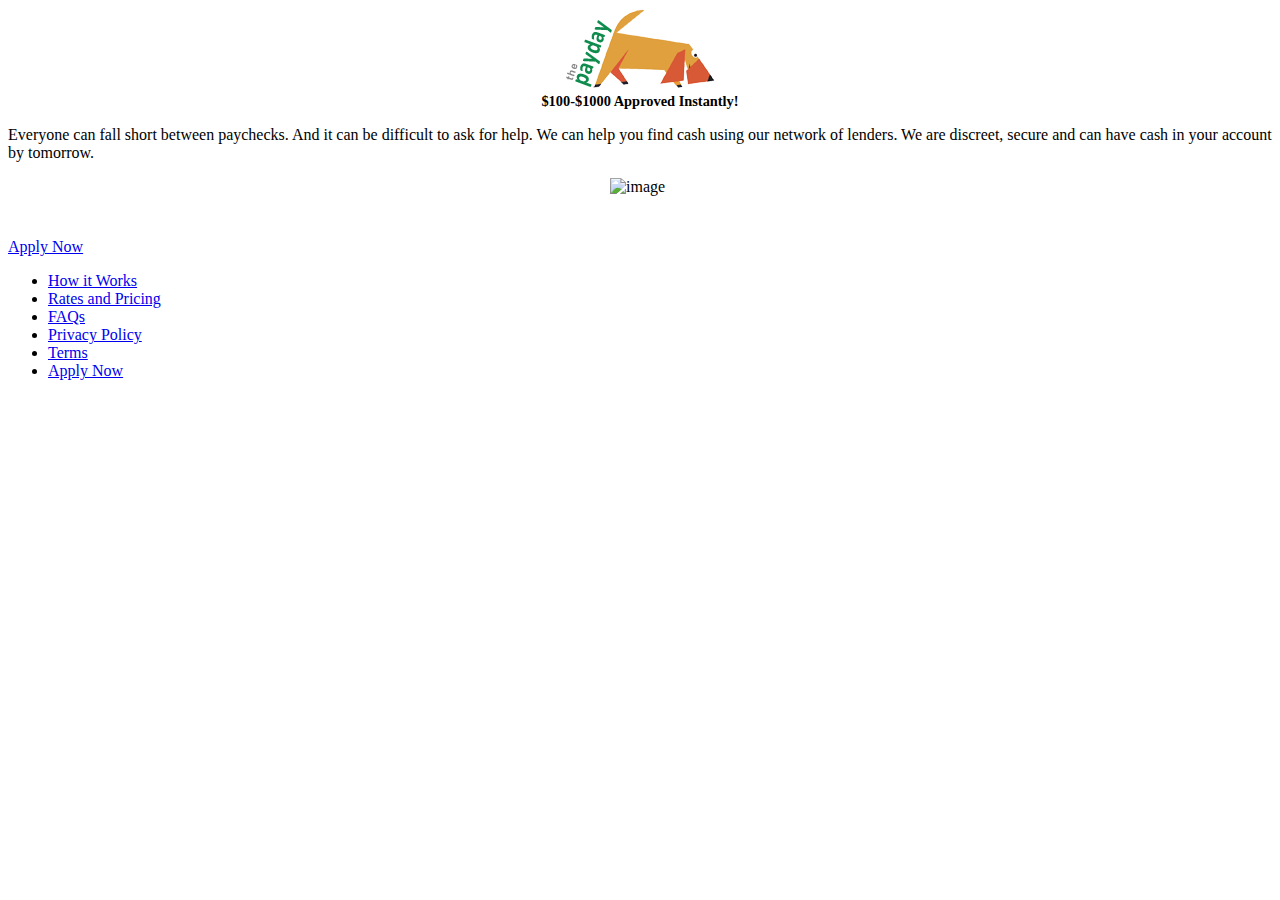
==== commit 45dc70da: "mobile working and tested" ====
--- a/index.html
+++ b/index.html
@@ -1,661 +1,88 @@
-<!DOCTYPE html><!-- HTML 5 -->
+<!DOCTYPE html>
 <html>
-<head>
-<meta charset="UTF-8">
-<title>The Payday Hound Payday Loan Matching Service</title>
-<meta name="description" content="Apply online to over 150 payday loan lenders with one simple application. Instant approvals and next day funding. Apply in private from home. "/>
-    <link rel="stylesheet" type="text/css" href="css/style.css" media="all" />  
-    <link href="css/cal.css" rel="stylesheet" type="text/css" /> 
-    <script type="text/javascript" src="js/Validation.js"></script>
-		<script type="text/javascript" src="js/functions.js"></script>
-        <script language="javascript" src="js/tabbing.js"></script>
-<!--[if lt IE 9]>
-<script src="http://html5shiv.googlecode.com/svn/trunk/html5.js"></script>
-<![endif]-->
+    <head>
+        <meta charset="utf-8" />
+        <meta name="viewport" content="width=device-width, initial-scale=1" />
+        <title>
+        </title>
+        <link rel="stylesheet" href="https://ajax.aspnetcdn.com/ajax/jquery.mobile/1.2.0/jquery.mobile-1.2.0.min.css" />
+        <link rel="stylesheet" href="css/my.css" />
+        <style>
+            /* App custom styles */
+        </style>
+        <script src="https://ajax.googleapis.com/ajax/libs/jquery/1.7.2/jquery.min.js">
+        </script>
+        <script src="https://ajax.aspnetcdn.com/ajax/jquery.mobile/1.2.0/jquery.mobile-1.2.0.min.js">
+        </script>
+        <script src="my.js">
+        </script>
+    </head>
+    <body>
+                
+<!-- Google Tag Manager -->
+<noscript><iframe src="//www.googletagmanager.com/ns.html?id=GTM-K4WS"
+height="0" width="0" style="display:none;visibility:hidden"></iframe></noscript>
+<script>(function(w,d,s,l,i){w[l]=w[l]||[];w[l].push({'gtm.start':
+new Date().getTime(),event:'gtm.js'});var f=d.getElementsByTagName(s)[0],
+j=d.createElement(s),dl=l!='dataLayer'?'&l='+l:'';j.async=true;j.src=
+'//www.googletagmanager.com/gtm.js?id='+i+dl;f.parentNode.insertBefore(j,f);
+})(window,document,'script','dataLayer','GTM-K4WS');</script>
+<!-- End Google Tag Manager -->
 
-<script type="text/javascript" src="http://resources.thepaydayhound.com/assets/application-8abdf3cddf5f47e707ce5441f7be3edc.js"></script>
+        <!-- Home -->
+        <div data-role="page" id="page1">
+            <div data-role="content">
+                <div class = "mainHeader" >
+                    <img src="img/logo.png" alt="image" />
+                    <p>$100-$1000 Approved Instantly!</p>
+                </div>
+                <p>Everyone can fall short between paychecks. And it can be difficult to ask for help. We can help you find cash using our network of lenders. We are discreet, secure and can have cash in your account by tomorrow. </p>     
+                <div class="ui-grid-a">
+                    <div class="ui-block-a">
+                        <img src="img/SSL_seal.gif" alt="image" style="display:block; margin: 0px auto" width="60" height="60"/>
+                    </div>
+                    <div class="ui-block-b">
+                        <a data-role="button" href="https://www.thepaydayhound.com/m/p1.html" data-ajax="false">Apply Now</a>
+                    </div>
+                </div>
+                <ul data-role="listview" data-divider-theme="b" data-inset="true">
+                    <li data-theme="c">
+                        <a href="how-this-works.html" data-transition="slide">
+                            How it Works
+                        </a>
+                    </li>
+                    <li data-theme="c">
+                        <a href="rates.html" data-transition="slide">
+                            Rates and Pricing
+                        </a>
+                    </li>
+                    <li data-theme="c">
+                        <a href="faq.html" data-transition="slide">
+                            FAQs
+                        </a>
+                    </li>
+                    <li data-theme="c">
+                        <a href="privacy.html" data-transition="slide">
+                            Privacy Policy
+                        </a>
+                    </li>             
 
-<!-- --------- Google Analytics subdomain -----------  -->
-<script type="text/javascript">
-  var _gaq = _gaq || [];
-  _gaq.push(['_setAccount', 'UA-29737687-1']);
-  _gaq.push(['_setDomainName', 'thepaydayhound.com']);
-  _gaq.push(['_trackPageview']);    
-  (function() {
-    var ga = document.createElement('script'); ga.type = 'text/javascript'; ga.async = true;
-    ga.src = ('https:' == document.location.protocol ? 'https://ssl' : 'http://www') + '.google-analytics.com/ga.js';
-    var s = document.getElementsByTagName('script')[0]; s.parentNode.insertBefore(ga, s);
-  })();     
-</script>   
+                    <li data-theme="c">
+                        <a href="terms.html" data-transition="slide">
+                            Terms
+                        </a>
+                    </li>                                 
+                    <li data-theme="c">
+                        <a href="https://www.thepaydayhound.com/m/p1.html" data-transition="slide" data-ajax="false">
+                            Apply Now
+                        </a>
+                    </li>                                                     
+                </ul>
 
-<!-- --------- Google Analytics subdomain -----------  -->
-
-</head>
-<body  onLoad="start_cal();init();">
-
-<!-- header -->
-
-<div id="container">
-
-<div id="mainHeaderOutter">
-	<header id="mainHeader">
-		<div id="logo"><a href="http://www.thepaydayhound.com/" target="_blank"><img alt="logo" src="img/thepaydayhound-logo-transparent.png" /></a></div>
-		<div id="socialmediaicons">
-			<a href="http://www.thepaydayhound.com/feed" title="The Payday Hound Feed" target="_blank"><img alt="RSS Feed" src="img/rss.png" /></a>
-			<a href="http://www.facebook.com/thepaydayhound" title="The Payday Hound Facebook Page" target="_blank"><img alt="Facebook" src="img/facebook.png" /></a>
-			<a href="http://www.twitter.com/thepaydayhound" title="The Payday Hound Twitter Page" target="_blank"><img alt="Twitter" src="img/twitter.png" /></a>
-			<a href="https://plus.google.com/114318301384219988110" title="The Payday Hound Google Page" target="_blank"><img alt="Google +" src="img/googleplus.png" /></a>
-		</div>
-		
-		<nav>
-			<div class = "chromestye" id = "chromemenu">
-				<ul>
-					<li><a href="http://www.thepaydayhound.com">Home</a></li>
-					<li><a href="http://tools.thepaydayhound.com/secured-cards" rel="dropmenu1">Cards</a></li>
-				    	<li><a href="http://tools.thepaydayhound.com/payday-loans" rel="dropmenu2">Loans</a></li>
-					<li><a href="http://www.thepaydayhound.com/resources" >Resources</a></li>
-				</ul>	
-			</div>	
-
-
-			<!--credit card drop down menu -->                                                   
-			<div id="dropmenu1" class="dropmenudiv">
-			<a href="http://tools.thepaydayhound.com/prepaids">Prepaid Cards</a>	
-			<a href="http://tools.thepaydayhound.com/secured-cards">Secured Cards</a>
-			</div>
-
-			<!--payday loan drop down menu -->                                                   
-			<div id="dropmenu2" class="dropmenudiv">
-			<a href="https://www.thepaydayhound.com/payday-loan-apply">Apply Now</a>
-			<a href="http://tools.thepaydayhound.com/payday-loans">Payday Loans</a>	
-			<a href="http://tools.thepaydayhound.com/installment-loans">Installment Loans</a>
-			</div>
-
-
-			<script type="text/javascript">
-
-			cssdropdown.startchrome("chromemenu")
-
-			</script>
-
-
-		</nav>
-
-	</header>
-</div>
-    
-<!-- everything between header and footer -->
-
-
-<div id = "wrapper">
-
-<aside id ="sidebar">
-
-<div id = "sidebarWhyPDH">
-	<h2>How This Works</h2>
-		<ul>
-		<li><a href="../how-this-works.html" onClick="window.open('how-this-works.html','','scrollbars=yes,width=500,height=350'); return false;">How This Works</a></li>
-		<li><a href="../faq.html" onClick="window.open('faq.html','','scrollbars=yes,width=500,height=500'); return false;">FAQ</a></li>
-            <li><a href="http://tools.thepaydayhound.com/why-use-the-payday-hound/">Why Use Us</a></li>
-            <li><a href="http://tools.thepaydayhound.com/why-use-the-payday-hound/">How We Make Money</a></li>
-            <li><a href="http://tools.thepaydayhound.com/why-use-the-payday-hound/">How Our Rankings Work</a></li>            
-		</ul>
-</div>
-
-<div>
-<img alt="Twitter" src="img/SSL_Seal.gif" style="margin: 40px 15px"/>
-</div>
-
-</aside>
-
-<div id="content">
-
-	<h1>Apply Direct. No Obligation. 100% Free.</h1>
-    	<p>Get emergency cash from the privacy of your own home. Fill out our simple, one-page application below. We review our network of ~150 lenders to find you a loan. If you accept the loan, funds can be deposited into your checking account within 24 hours.</p>
-       <p class="msBenefits">
-   	  <div class="msBenefitsLeft"><img src="img/check-mark.png" width="20" height="18"> No Faxing or Calls</div>
-      <div class="msBenefitsCenter"><img src="img/check-mark.png" width="20" height="18"> Must be 18 or Older</div>
-      <div class="msBenefitsRight"><img src="img/check-mark.png" width="20" height="18"> Private, Safe and Secure</div>
-      <div id="clearboth"></div>
-   	<div class="msBenefitsLeft"><img src="img/check-mark.png" width="20" height="18"> Up to $1000 Cash in 24 Hours</div>
-      <div class="msBenefitsCenter"><img src="img/check-mark.png" width="20" height="18"> Instant Approvals</div>
-      <div class="msBenefitsRight"><img src="img/check-mark.png" width="20" height="18"> Free, No Obligation </div>         
-      </p>
-</br>
-      <div id="clearboth"></div>
-<form action="process.php" method="post" id="applicant" name="applicant" onSubmit="return submit_form();">
-			<fieldset>	
-				<div class="form-block">
-                <h2 class="applicationNameSubTitle">Name and Address</h2>			
-					<p class="applicationLine">
-						<span class="w180 m-r-15">
-							<label>First Name</label>
-							<input type='text' maxlength=32 id="first_name" name="first_name" chkType="alpha" chkTitle="First Name"  chkRequired=true tabindex ="1"/>
-						</span>
-                        <span class="w180 m-r-15">
-							<label>Last Name</label>
-							<input type='text' maxlength=32 id="last_name" name="last_name" chkType="alpha" chkTitle="Last Name"  chkRequired=true tabindex ="2"/>
-						</span>
-                        
-                        <span class="w180 m-r-15">
-							<label>Email</label>
-							<input name="email" size="20" maxlength="70" id="email" value="" type="text" chkTitle="Email" chkRequired="true" chkMinLength="5" chkType="email" tabindex ="3"/>
-						</span>
-                        
-                        <span class="w115">
-							<label>Own or Rent</label>
-							<select class="w-115" name="housing" id="housing" tabindex ="4">
-     <option value="rent" selected="selected">Rent</option>         
-     <option value="own">Own</option>
-							</select>
-						</span>
-                        
-                        </p>
-                        
-                        <p class="applicationLine">
-						<span class="w255 m-r-15">
-							<label>Street Address</label>
-							<input type="text" class="w-244" maxlength=60 id="address" name="address" chkTitle="Address"  chkRequired=true tabindex ="5"/>
-						</span>
-					
-						<span class="w105 m-r-15">
-							<label>ZIP Code</label>
-							<input name="zip" type='text' id="zip"  maxlength=5 chkTitle="Zip"  chkRequired=true next="HomePhone1" tabindex ="6"/>
-						</span>
-                        
-                        <span class="w46 m-r-15">
-							<label>Home Phone</label>
-							<input class="w-46 m-r-5" type="text" onChange="update_home_phone();" name="HomePhone1"  maxlength="3" id="HomePhone1" value=""   chkTitle="Home Phone (Part 1)" chkRequired="true" chkReqLength="3" chkType="num" next="HomePhone2" tabindex ="7"/>  
-					<input class="w-46 m-r-5" type="text" onChange="update_home_phone();" name="HomePhone2"   maxlength="3" id="HomePhone2" value=""   chkTitle="Home Phone (Part 2)" chkRequired="true" chkReqLength="3" chkType="num" next="HomePhone3" tabindex ="8"/>  
-					<input class="w-46" type="text" onChange="update_home_phone();" name="HomePhone3"  maxlength="4" value="" id="HomePhone3"   chkTitle="Home Phone (Part 3)" chkRequired="true" chkReqLength="4" chkType="num" next="months_at_residence" tabindex ="9"/>
-					<input name="home_phone" type="hidden" id="home_phone" />
- 
-						</span>
-                        
-                        <span class="w115">
-							<label>Time at Address</label>
-							<select class="w-115" name="months_at_residence" id="months_at_residence" tabindex ="10">
-      <option value="12">1 Year or less</option>
-      <option value="24">2 Years</option>
-      <option value="36">3 Years</option>
-      <option value="48">4 Years</option>
-      <option value="60">5 Years</option>
-      <option value="72">6 Years</option>
-      <option value="84">7 Years</option>
-      <option value="96">8 Years</option>
-      <option value="108">9 Years</option>
-      <option value="120">10+ Years</option>
-							</select>
-						</span>
-					</p>
-					<p class="applicationLine">
-					
-                    <span class="w46 m-r-15">
-							<label>Date of Birth</label>
-							<select class="w-56 m-r-5" onChange="update_birth_date();" name="BirthMonth" id="BirthMonth" chkRequired="true" chkMinLength="1" chkType="num" chkTitle="Birthday Month" tabindex ="11">
-                            <option value="">MM</option>
-								<option value="1">Jan</option>
-      <option value="2">Feb</option>
-      <option value="3">Mar</option>
-      <option value="4">Apr</option>
-      <option value="5">May</option>
-      <option value="6">Jun</option>
-      <option value="7">Jul</option>
-      <option value="8">Aug</option>
-      <option value="9">Sep</option>
-      <option value="10">Oct</option>
-      <option value="11">Nov</option>
-      <option value="12">Dec</option>
-							</select>
-							<select class="w-56 m-r-5" onChange="update_birth_date();" name="BirthDay" id="BirthDay" chkRequired="true" chkMinLength="1" chkType="num" chkTitle="Birthday Day" tabindex ="12">
-                            <option value="">DD</option>
-								<option value="1">01</option>
-      <option value="2">02</option>
-      <option value="3">03</option>
-      <option value="4">04</option>
-      <option value="5">05</option>
-      <option value="6">06</option>
-      <option value="7">07</option>
-      <option value="8">08</option>
-      <option value="9">09</option>
-      <option value="10">10</option>
-      <option value="11">11</option>
-      <option value="12">12</option>
-      <option value="13">13</option>
-      <option value="14">14</option>
-      <option value="15">15</option>
-      <option value="16">16</option>
-      <option value="17">17</option>
-      <option value="18">18</option>
-      <option value="19">19</option>
-      <option value="20">20</option>
-      <option value="21">21</option>
-      <option value="22">22</option>
-      <option value="23">23</option>
-      <option value="24">24</option>
-      <option value="25">25</option>
-      <option value="26">26</option>
-      <option value="27">27</option>
-      <option value="28">28</option>
-      <option value="29">29</option>
-      <option value="30">30</option>
-      <option value="31">31</option>
-							</select>
-							<select class="w-56"; padding-left: 1px; onChange="update_birth_date();" name="BirthYear" id="BirthYear" chkRequired="true" chkMinLength="1" chkType="num" chkTitle="Birthday Year" tabindex ="13">
-                            <option value="">YYYY</option>
-	<option value="1994">1994</option>
-    <option value="1993">1993</option>
-    <option value="1992">1992</option>
-      <option value="1991">1991</option>
-      <option value="1990">1990</option>
-      <option value="1989">1989</option>
-      <option value="1988">1988</option>
-      <option value="1987">1987</option>
-      <option value="1986">1986</option>
-      <option value="1985">1985</option>
-      <option value="1984">1984</option>
-      <option value="1983">1983</option>
-      <option value="1982">1982</option>
-      <option value="1981">1981</option>
-      <option value="1980">1980</option>
-      <option value="1979">1979</option>
-      <option value="1978">1978</option>
-      <option value="1977">1977</option>
-      <option value="1976">1976</option>
-      <option value="1975">1975</option>
-      <option value="1974">1974</option>
-      <option value="1973">1973</option>
-      <option value="1972">1972</option>
-      <option value="1971">1971</option>
-      <option value="1970">1970</option>
-      <option value="1969">1969</option>
-      <option value="1968">1968</option>
-      <option value="1967">1967</option>
-      <option value="1966">1966</option>
-      <option value="1965">1965</option>
-      <option value="1964">1964</option>
-      <option value="1963">1963</option>
-      <option value="1962">1962</option>
-      <option value="1961">1961</option>
-      <option value="1960">1960</option>
-      <option value="1959">1959</option>
-      <option value="1958">1958</option>
-      <option value="1957">1957</option>
-      <option value="1956">1956</option>
-      <option value="1955">1955</option>
-      <option value="1954">1954</option>
-      <option value="1953">1953</option>
-      <option value="1952">1952</option>
-      <option value="1951">1951</option>
-      <option value="1950">1950</option>
-      <option value="1949">1949</option>
-      <option value="1948">1948</option>
-      <option value="1947">1947</option>
-      <option value="1946">1946</option>
-      <option value="1945">1945</option>
-      <option value="1944">1944</option>
-      <option value="1943">1943</option>
-      <option value="1942">1942</option>
-      <option value="1941">1941</option>
-      <option value="1940">1940</option>
-      <option value="1939">1939</option>
-      <option value="1938">1938</option>
-      <option value="1937">1937</option>
-      <option value="1936">1936</option>
-      <option value="1935">1935</option>
-      <option value="1934">1934</option>
-      <option value="1933">1933</option>
-      <option value="1932">1932</option>
-      <option value="1931">1931</option>
-      <option value="1930">1930</option>
-      <option value="1929">1929</option>
-      <option value="1928">1928</option>
-      <option value="1927">1927</option>
-      <option value="1926">1926</option>
-      <option value="1925">1925</option>
-      <option value="1924">1924</option>
-      <option value="1923">1923</option>
-      <option value="1922">1922</option>
-      <option value="1921">1921</option>
-      <option value="1920">1920</option>
-      <option value="1919">1919</option>
-      <option value="1918">1918</option>
-      <option value="1917">1917</option>
-      <option value="1916">1916</option>
-      <option value="1915">1915</option>
-      <option value="1914">1914</option>
-      <option value="1913">1913</option>
-      <option value="1912">1912</option>
-      <option value="1911">1911</option>
-							</select><input type="hidden" id="birth_date" name="birth_date" />
-						</span>
-						<span class="w46 m-r-15">
-							<label>SSN: (e.g. 123456789)</label>
-							<input type="text" class="w-46 m-r-5" maxlength="3" onChange="update_ssn();" name="ssn1"  id="ssn1" value=""   chkTitle="Social Security Number (Part 1)" chkRequired="true" chkReqLength="3" chkType="num" next="ssn2" tabindex ="14"/>
-							<input type="text" class="w-46 m-r-5" maxlength="2" onChange="update_ssn();" name="ssn2" id="ssn2" value=""   chkTitle="Social Security Number (Part 2)" chkRequired="true" chkReqLength="2" chkType="num" next="ssn3" tabindex ="14"/>
-							<input type="text" class="w-46" onChange="update_ssn();" name="ssn3"  maxlength="4" value="" id="ssn3"   chkTitle="Social Security Number (Part 3)" chkRequired="true" chkReqLength="4" chkType="num" next="driving_license_number" tabindex="16"/>
-                            <input name="social_security_number" type="hidden" id="social_security_number" />
-						</span>
-                        
-                        <span class="w180 m-r-15">
-							<label>Driver's Licence / State ID #</label>
-							<input name="driving_license_number" value=""  id="driving_license_number" type="text" chkTitle="Driver's License Number" chkRequired="true" chkMinLength="5" next="driving_license_state" tabindex="17"/>
-						</span>
-						<span class="w115">
-							<label>Issuing State</label>
-								<select class="w-115" id="driving_license_state" name="driving_license_state" tabindex = "18">
-      <option value="AL">Alabama</option>
-      <option value="AK">Alaska</option>
-      <option value="AZ">Arizona</option>
-      <option value="AR">Arkansas</option>
-      <option value="CA">California</option>
-      <option value="CO">Colorado</option>
-      <option value="CT">Connecticut</option>
-      <option value="DE">Delaware</option>
-      <option value="DC">Dist of Columbia</option>
-      <option value="FL">Florida</option>
-      <option value="GA">Georgia</option>
-      <option value="HI">Hawaii</option>
-      <option value="ID">Idaho</option>
-      <option value="IL">Illinois</option>
-      <option value="IN">Indiana</option>
-      <option value="IA">Iowa</option>
-      <option value="KS">Kansas</option>
-      <option value="KY">Kentucky</option>
-      <option value="LA">Louisiana</option>
-      <option value="ME">Maine</option>
-      <option value="MD">Maryland</option>
-      <option value="MA">Massachusetts</option>
-      <option value="MI">Michigan</option>
-      <option value="MN">Minnesota</option>
-      <option value="MS">Mississippi</option>
-      <option value="MO">Missouri</option>
-      <option value="MT">Montana</option>
-      <option value="NE">Nebraska</option>
-      <option value="NV">Nevada</option>
-      <option value="NH">New Hampshire</option>
-      <option value="NJ">New Jersey</option>
-      <option value="NM">New Mexico</option>
-      <option value="NY">New York</option>
-      <option value="NC">North Carolina</option>
-      <option value="ND">North Dakota</option>
-      <option value="OH">Ohio</option>
-      <option value="OK">Oklahoma</option>
-      <option value="OR">Oregon</option>
-      <option value="PA">Pennsylvania</option>
-      <option value="RI">Rhode Island</option>
-      <option value="SC">South Carolina</option>
-      <option value="SD">South Dakota</option>
-      <option value="TN">Tennessee</option>
-      <option value="TX">Texas</option>
-      <option value="UT">Utah</option>
-      <option value="VT">Vermont</option>
-      <option value="VA">Virginia</option>
-      <option value="WA">Washington</option>
-      <option value="WV">West Virginia</option>
-      <option value="WI">Wisconsin</option>
-      <option value="WY">Wyoming</option>    </select>
-						</span>
-                        
-					</p>
-              
-              <h2 class="applicationSubTitle">Source of Income</h2>
-				
-					<p class="applicationLine">	
-						<span class="w180 m-r-15">
-							<label>Montly Income</label>
-							<select class="w-180" id="monthly_income" name="monthly_income" tabindex = "19">
-								<option value="750">Less than &#36;750</option>
-						<option value="1000">&#36;751-&#36;1000</option>
-						<option value="1250">&#36;1001-&#36;1250</option>
-						<option value="1470">&#36;1251-&#36;1470</option>
-						<option value="1750">&#36;1471-&#36;1750</option>
-						<option value="2000">&#36;1751-&#36;2000</option>
-						<option value="2250">&#36;2001-&#36;2250</option>
-						<option value="2500">&#36;2251-&#36;2500</option>
-						<option value="2750" selected="selected">&#36;2501-&#36;2750</option>
-						<option value="3000">&#36;2751-&#36;3000</option>
-						<option value="3250">&#36;3001-&#36;3250</option>
-						<option value="3500">&#36;3251-&#36;3500</option>
-						<option value="3750">&#36;3501-&#36;3750</option>
-						<option value="4000">&#36;3751-&#36;4000</option>
-						<option value="4250">&#36;4001-&#36;4250</option>
-						<option value="4500">&#36;4251-&#36;4500</option>
-						<option value="4750">&#36;4501-&#36;4750</option>
-						<option value="5000">&#36;4751-&#36;5000</option>
-						<option value="5250">&#36;5001-&#36;5250</option>
-						<option value="5500">&#36;5251-&#36;5500</option>
-						<option value="5750">&#36;5501-&#36;5750</option>
-						<option value="6000">&#36;5751-&#36;6000</option>
-						<option value="6001">More than &#36;6000</option>
-							</select>
-						</span>
-                        
-                        <span class="w115 m-r-15">
-							<label>Income source</label>
-							<select class="w-115" id="income_type" name="income_type" tabindex = "20">
-								<option value="employment" selected="selected">Employment</option>
-      <option value="benefits">Benefits</option>
-							</select>
-						</span>
-                        
-                        <span class="w115 m-r-15">
-							<label>Pay Period</label>
-							<select class="w-115"  name="pay_period" tabindex = "21">
-								<option value="weekly">Weekly</option>
-						<option value="biweekly" selected="selected">Bi-Weekly</option>
-						<option value="twice_monthly">Twice Monthly</option>
-						<option value="monthly">Monthly</option>
-							</select>
-						</span>
-						<span class="w215 m-r-15">
-                    <label>Next Payday</label>
-                    <select  size="1" name="pd1m" id="pd1m" onchange="update_next_pay_date();" class="w-56 m-r-5" tabindex = "22">
-                      <option value="1">Jan</option>
-                      <option value="2">Feb</option>
-                      <option value="3">Mar</option>
-                      <option value="4">Apr</option>
-                      <option value="5">May</option>
-                      <option value="6">Jun</option>
-                      <option value="7">Jul</option>
-                      <option value="8">Aug</option>
-                      <option value="9">Sep</option>
-                      <option value="10">Oct</option>
-                      <option value="11">Nov</option>
-                      <option value="12">Dec</option>
-                    </select>
-                    <select  size="1" name="pd1d" id="pd1d" onchange="update_next_pay_date();" class="w-56 m-r-5" tabindex = "23">
-                      <option value="01">1</option>
-                      <option value="02">2</option>
-                      <option value="03">3</option>
-                      <option value="04">4</option>
-                      <option value="05">5</option>
-                      <option value="06">6</option>
-                      <option value="07">7</option>
-                      <option value="08">8</option>
-                      <option value="09">9</option>
-                      <option value="10">10</option>
-                      <option value="11">11</option>
-                      <option value="12">12</option>
-                      <option value="13">13</option>
-                      <option value="14">14</option>
-                      <option value="15">15</option>
-                      <option value="16">16</option>
-                      <option value="17">17</option>
-                      <option value="18">18</option>
-                      <option value="19">19</option>
-                      <option value="20">20</option>
-                      <option value="21">21</option>
-                      <option value="22">22</option>
-                      <option value="23">23</option>
-                      <option value="24">24</option>
-                      <option value="25">25</option>
-                      <option value="26">26</option>
-                      <option value="27">27</option>
-                      <option value="28">28</option>
-                      <option value="29">29</option>
-                      <option value="30">30</option>
-                      <option value="31">31</option>
-                    </select>
-                    <select  size="1" name="pd1y" id="pd1y" onchange="update_next_pay_date();" class="w-56">
-                    </select><span class="calendar"><img src="img/calendar-bg.gif" border="0" alt onClick="openCal();" style="cursor:pointer;" ></span>
-                    </span>	
-                    
-                    <div class="main_cal" style=" overflow: visible;z-index: 100; top: 15px; left: 240px;" id="calender_div" onMouseOver="close_cal=false;" onMouseOut="close_cal=true;"> </div>
-              
-                    
-                    
-                        </p>
-                        
-                        <p class="applicationLine">	
-                       
-                  
-						<span class="w255 m-r-15">
-							<label>Name of Employer/Company</label>
-							<input type="text" name="employer" value="" maxlength="25" id="employer" chkTitle="employer Name" chkRequired="true" chkMinLength="4" tabindex = "23"/>
-						</span>
-                        
-                        <span class="w46 m-r-15">
-							<label>Work Phone</label>
-							<input type="text" class="w-46 m-r-5" onChange="update_work_phone();"  maxlength="3" name="EmployerPhone1" id="EmployerPhone1"   chkTitle="Work Phone (Part 1)" chkRequired="true" chkReqLength="3" chkType="num" next="EmployerPhone2"   value="" tabindex = "24"/>
-							<input type="text" class="w-46 m-r-5" onChange="update_work_phone();"  maxlength="3" name="EmployerPhone2" id="EmployerPhone2"   chkTitle="Work Phone (Part 2)" chkRequired="true" chkReqLength="3" chkType="num" next="EmployerPhone3"  value="" tabindex = "25"/>
-							<input type="text" class="w-46" onChange="update_work_phone();"  maxlength="4" name="EmployerPhone3" id="EmployerPhone3"   chkTitle="Work Phone (Part 3)" chkRequired="true" chkReqLength="4" chkType="num" value="" next="active_military2" tabindex = "26"/>
-                            <input name="work_phone" type="hidden" id="work_phone" />
-						</span>
-						
-                        <span class="w235">
-                        <label>U.S. Military</label> 
-						<input type="radio"  id="active_military1" name="active_military" value="true" />
-						<span class="radio-label">YES</span>
-						<input type="radio" id="active_military2" name="active_military" value="false" checked="checked" tabindex = "27" />
-						<span class="radio-label">NO</span>
-						<span class="text-wrap">Active Duty, Active Duty Spouse or Dependent</span>
-						</span>
-                        
-					</p>	
-					   
-                
-                <h2 class="applicationSubTitle">Deposit Details</h2>
-					
-                    <p class="applicationLine">
-                    
-						<span class="w310 m-r-15">
-							<label>Name of Bank</label>
-							<input name="bank_name" value="" id="bank_name"  type="text" chkTitle="Bank Name" chkRequired="true" chkMinLength="2" tabindex = "28"/>
-						</span>
-                        
-                        <span class="w180 m-r-15 w-180">
-							<label>Routing Number:<span class="tip"><a href="#" onclick="window.open('check.html','', 'height=560, width=600'); return false;">?</a></span></label>
-							<input name="routing_number" id="routing_number"  maxlength="9" value=""  chkTitle="Bank Routing Number" chkRequired="true" chkMinLength="9" chkType="num" type="text" next="account_number" tabindex = "29" />
-                            </span>
-                            
-                            <span class="w180">
-							<label>Months With Bank</label>
-							<select class="w-180" name="months_with_bank" id="months_with_bank" tabindex = "30">
-      <option value="12">1 Year or less</option>
-      <option value="24">2 Years</option>
-      <option value="36">3 Years</option>
-      <option value="48">4 Years</option>
-      <option value="60">5 Years</option>
-      <option value="72">6 Years</option>
-      <option value="84">7 Years</option>
-      <option value="96">8 Years</option>
-      <option value="108">9 Years</option>
-      <option value="120">10+ Years</option>
-							</select>
-						</span>
-                        </p>
-                        
-                        <p class="applicationLine">
-                        
-						<span class="w147 m-r-15">
-							<label>Bank Account Type</label>
-							<select id="account_type" name="account_type" class="w-147" tabindex = "31">
-      <option value="checking" selected="selected">Checking Account</option>
-      <option value="saving">Savings Account</option>
-    </select>
-						</span>
-						<span class="w147 m-r-15">
-							<label>Direct Deposit</label>
-							<select name="direct_deposit" class="w-147" tabindex = "32">
-						<option value="true">Direct Deposit</option>
-						<option value="false">Paper Check</option>
-					</select>
-						</span>
-					
-						<span class="w180 m-r-15">
-							<label>Account Number:<span class="tip"><a href="#" onclick="window.open('check.html','', 'height=560, width=600'); return false;">?</a></span></label>
-							<input name="account_number" value="" id="account_number"  type="text" chkTitle="Account Number" chkType="num" chkRequired="true" chkMinLength="4" tabindex = "33"/>
-						</span>
-                        
-                        <span class="w180">
-							<label>Requested Loan Amount</label>
-								<select class="w-180" id="requested_loan_amount" name="requested_loan_amount" tabindex = "34">
-      <option value="100">$100</option>
-<option value="200">$200</option>
-<option value="300" selected="selected">$300</option>
-<option value="400">$400</option>
-<option value="500">$500 or more</option>
-    </select>
-						</span>
-<input type="hidden" name="months_employed" id="months_employed" value="12" />
-
-					</p>					
-				</div><!--.form-block-->
-				<div class="confirm-block">
-					<p>By clicking below, you cerfity that you have read and agreed to our <a href="#" onClick="window.open('privacy.html','','scrollbars=yes,width=400,height=600'); return false;">Privacy Policy</a></p>
-					<div class="myButton"><INPUT type="submit" class="send-button" id="submit_button"></div>
-				</div><!--.confirm-block-->
-			</fieldset>
-		</form>
-        
-<p class="msDisclaimer">The Payday Hound is NOT A LENDER. We are a free, no obligation financial marketing service, matching prospective borrowers with prospective lenders for short-term loans. We are not a financial institution or a lender and cannot guarantee final approval of your loan. Not all independent loan companies will approve a loan up to $1,000. Qualifying for final approval of a cash loan depends on many factors including, but not limited to income levels, the state in which you reside and employment status. The independent loan companies may verify your supplied information with any number of independent verification companies including but not limited to: CLVerify, Teletrack, or Accurint. By entering your SSN into the website, you consent to allow us to share your SSN with outside service providers for evaluation of your application and provision of loan services. By clicking the submit button you certify that you are at least 18 years old, a legal resident of the United States and agree to the privacy policy. Residents of Georgia, Virginia, West Virginia, Arizona, Pennsylvania, and Ohio are not eligible to apply for a cash advance or other loan product using the above application or this matching service.</p>		
-	
-    <div class="footer" style="margin:0 auto;">
-    <div id="plsWait" style="position: relative;margin-top:-147px;display: none;">
-<table width="559" style="margin-top:0px;margin-bottom:0px;background:#FFF;border:1px solid #999" align="center">
-        <tr>
-                <td style="padding-top:50px;padding-bottom: 30px; font-size:16px;" class="content" align="center">
-                Please be patient while we submit your information to lenders. <br><br />
-                <b>This may take up to 5 minutes, do not reload.</b>
-                <br>
-                	
-
-                </td>
-        </tr>
-	<tr>
-		<td style="padding-bottom:30px;" class="content" align="center">
-	<object classid="clsid:D27CDB6E-AE6D-11cf-96B8-444553540000" codebase="https://download.macromedia.com/pub/shockwave/cabs/flash/swflash.cab#version=7,0,19,0" width="220" height="19">
-  <param name="movie" value="img/flash_loading_bar.swf" />
-  <param name="quality" value="high" />
-  <embed src="img/flash_loading_bar.swf" quality="high" pluginspage="https://www.macromedia.com/go/getflashplayer" type="application/x-shockwave-flash" width="220" height="19"></embed>
-</object>
-		</td>
-	</tr>
-</table></div></div>
-
-
-</div>
-
-<div class="clearfooter"></div>
-</div>	
-
-<footer>		
-	<ul>
-	<li><a href="http://tools.thepaydayhound.com/infos/about">About Us</a> | </li>
-	<li><a href="http://tools.thepaydayhound.com/infos/contact" target="_blank">Contact Us</a> | </li>
-	<li><a href="http://tools.thepaydayhound.com/infos/jobs">Jobs</a> | </li>
-	<li><a href="http://tools.thepaydayhound.com/infos/press">Press</a> | </li>    			    
-	<li><a href="http://tools.thepaydayhound.com/infos/privacy">Privacy Policy</a> | </li>    
-	<li><a href="http://tools.thepaydayhound.com/infos/terms">Terms of Use</a></li> 	    
-	</ul>
-	
-	<div id="copyright">Copyright © 2012 The Payday Hound. All rights reserved.</div>
-	
-	<div id="disclaimer">*Disclaimer: We aim to keep information accurate and up to date, however we cannot make warranties regarding the accuracy of our information. Please verify state licensing, fees, interest rates, and other lending terms during the application process. The Payday Hound may be compensated if consumers choose to utilize some of the links located throughout the content on this site and generate sales for the said merchant.</div>	
-
-</footer>
-
-</div>
-</body>
+            </div>
+        </div>
+        <script>
+            //App custom javascript
+        </script>
+    </body>
 </html>--- a/css/my.css
+++ b/css/my.css
@@ -0,0 +1,47 @@
+label.error { 
+	float: left; 
+	color: red; 
+	font-size: .8em;
+	padding-top: .5em; 
+	vertical-align: top; 
+	font-weight:bold;
+}
+
+.mainHeader {
+	text-align: center;
+	font-weight: bold;
+	margin: 0px;
+}
+
+.mainHeader p{
+	padding: 0px;
+	margin: 0px;
+	font-size: .9em;
+}
+
+.mainContent {
+    font-family: helvetica, arial, san-serif;
+    color: #666;
+    margin: 20px auto;
+    text-align: center;
+    font-size: .9em;
+}
+
+h1 {
+	color: #0E8B4D;
+	font-size: 1.2em;
+}
+
+#processingMessage {
+		display: none;
+    font-family: helvetica, arial, san-serif;
+    margin: 3px auto;
+    text-align: center;
+    font-size: .9em;
+}
+
+#processingMessage h4{
+    color: #0E8B4D;
+    font-size: 1.2em;
+}
+
